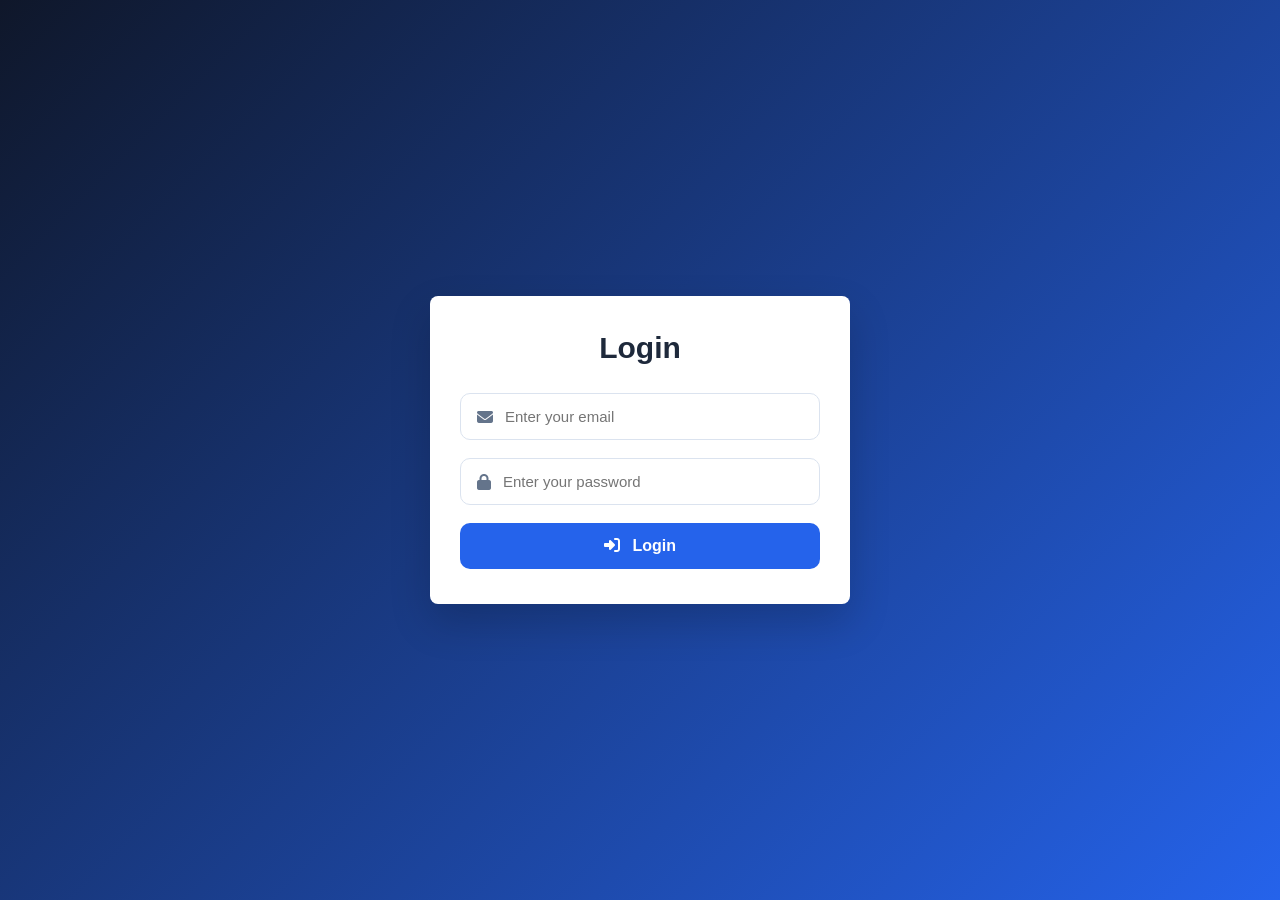
==== public/auth/login.html @ ea7c0c21 "Add ERP System: Database setup, Login system with role routing, and Admin Panel" ====
<!DOCTYPE html>
<html lang="en">

<head>
  <meta charset="UTF-8" />
  <meta name="viewport" content="width=device-width, initial-scale=1.0" />
  <title>Login</title>

  <link rel="stylesheet" href="/public/auth/login.css">
  <link rel="stylesheet" href="https://cdnjs.cloudflare.com/ajax/libs/font-awesome/6.7.2/css/all.min.css">
</head>

<body>

  <div class="container">

    <div class="top">

      <h1>Login</h1>

    </div>

    <form>

      <div class="input-box">
        <i class="fa-solid fa-envelope"></i>
        <input type="email" placeholder="Enter your email" name="email" required>
      </div>

      <div class="input-box">
        <i class="fa-solid fa-lock"></i>
        <input type="password" placeholder="Enter your password" name="password" required>
      </div>

      <button class="submit-btn" type="submit">
        <i class="fa-solid fa-right-to-bracket"></i>
        Login
      </button>

    </form>

  </div>

</body>

</html>
---- public/auth/login.css ----
* {
    margin: 0;
    padding: 0;
    box-sizing: border-box;
    font-family: Poppins, sans-serif;
}

body {
    min-height: 100vh;
    display: flex;
    justify-content: center;
    align-items: center;
    padding: 20px;
    background: linear-gradient(135deg, #0f172a, #2563eb);
}

.container {
    width: 100%;
    max-width: 420px;
    background: #fff;
    border-radius: 8px;
    padding: 35px 30px;
    box-shadow: 0 18px 40px rgba(0, 0, 0, .18);
}

.top {
    text-align: center;
    margin-bottom: 28px;
}

.top i {
    font-size: 48px;
    color: #2563eb;
    margin-bottom: 10px;
}

.top h1 {
    font-size: 30px;
    color: #1e293b;
}

.top p {
    color: #64748b;
    font-size: 14px;
    margin-top: 6px;
}

form {
    display: flex;
    flex-direction: column;
    gap: 18px;
}

.input-box {
    display: flex;
    align-items: center;
    gap: 12px;
    border: 1px solid #dbe3ef;
    border-radius: 10px;
    padding: 14px 16px;
    transition: .2s;
}

.input-box i {
    color: #64748b;
}

.input-box input {
    width: 100%;
    border: none;
    outline: none;
    font-size: 15px;
}

.input-box:focus-within {
    border-color: #2563eb;
    box-shadow: 0 0 0 3px rgba(37, 99, 235, .12);
}

.submit-btn {
    border: none;
    background: #2563eb;
    color: #fff;
    padding: 14px;
    border-radius: 10px;
    font-size: 16px;
    font-weight: 600;
    cursor: pointer;
}

.submit-btn:hover {
    background: #1d4ed8;
}

.submit-btn i {
    margin-right: 8px;
}

@media(max-width:480px) {

    .container {
        padding: 28px 20px;
    }

    .top h1 {
        font-size: 26px;
    }
}
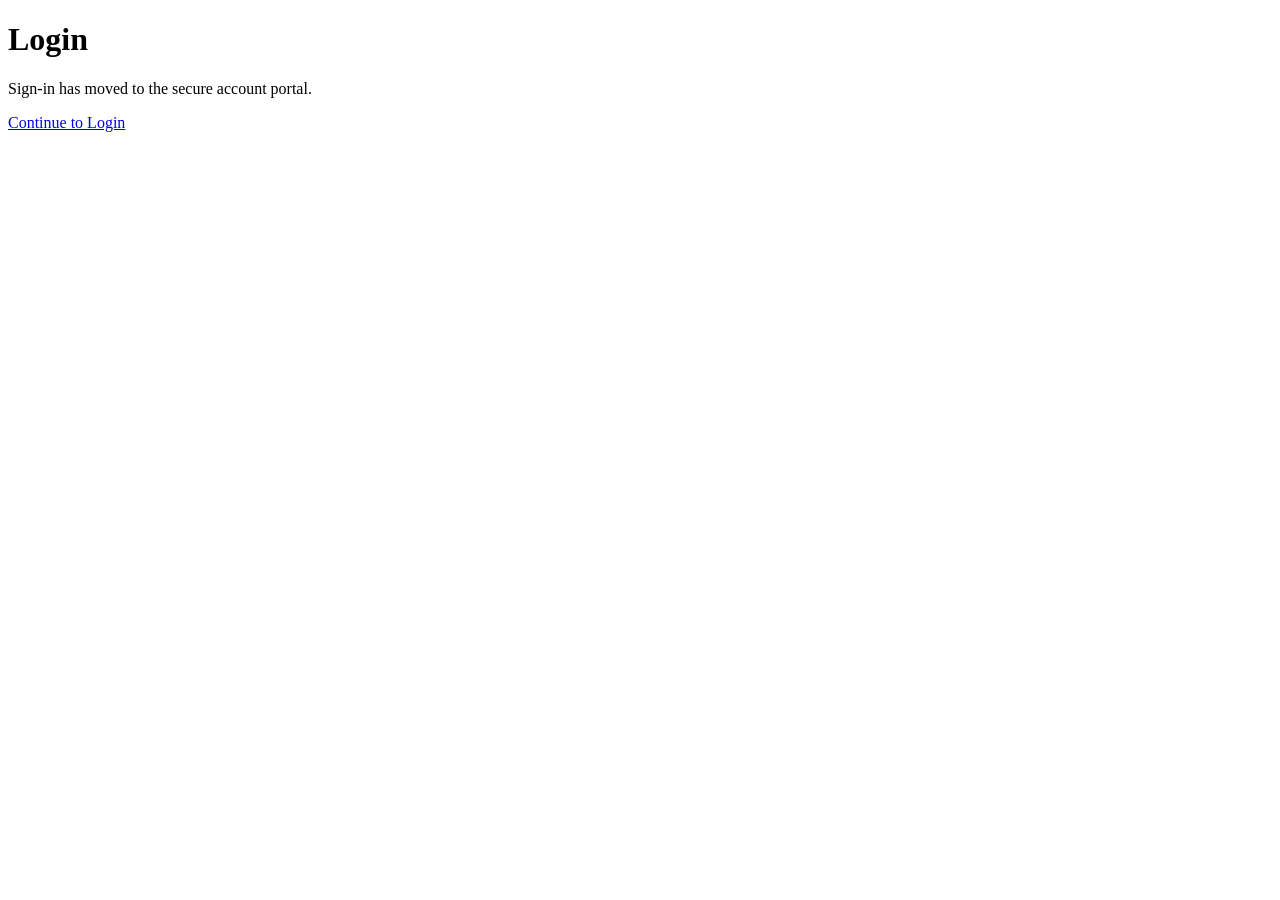
==== commit eb7ab874: "complete ERP backend functionality" ====
--- a/public/auth/login.html
+++ b/public/auth/login.html
@@ -5,8 +5,9 @@
   <meta charset="UTF-8" />
   <meta name="viewport" content="width=device-width, initial-scale=1.0" />
   <title>Login</title>
+  <meta http-equiv="refresh" content="0; url=../../login.php">
 
-  <link rel="stylesheet" href="/public/auth/login.css">
+  <link rel="stylesheet" href="login.css">
   <link rel="stylesheet" href="https://cdnjs.cloudflare.com/ajax/libs/font-awesome/6.7.2/css/all.min.css">
 </head>
 
@@ -20,24 +21,8 @@
 
     </div>
 
-    <form>
-
-      <div class="input-box">
-        <i class="fa-solid fa-envelope"></i>
-        <input type="email" placeholder="Enter your email" name="email" required>
-      </div>
-
-      <div class="input-box">
-        <i class="fa-solid fa-lock"></i>
-        <input type="password" placeholder="Enter your password" name="password" required>
-      </div>
-
-      <button class="submit-btn" type="submit">
-        <i class="fa-solid fa-right-to-bracket"></i>
-        Login
-      </button>
-
-    </form>
+    <p>Sign-in has moved to the secure account portal.</p>
+    <a class="submit-btn" href="../../login.php">Continue to Login</a>
 
   </div>
 
